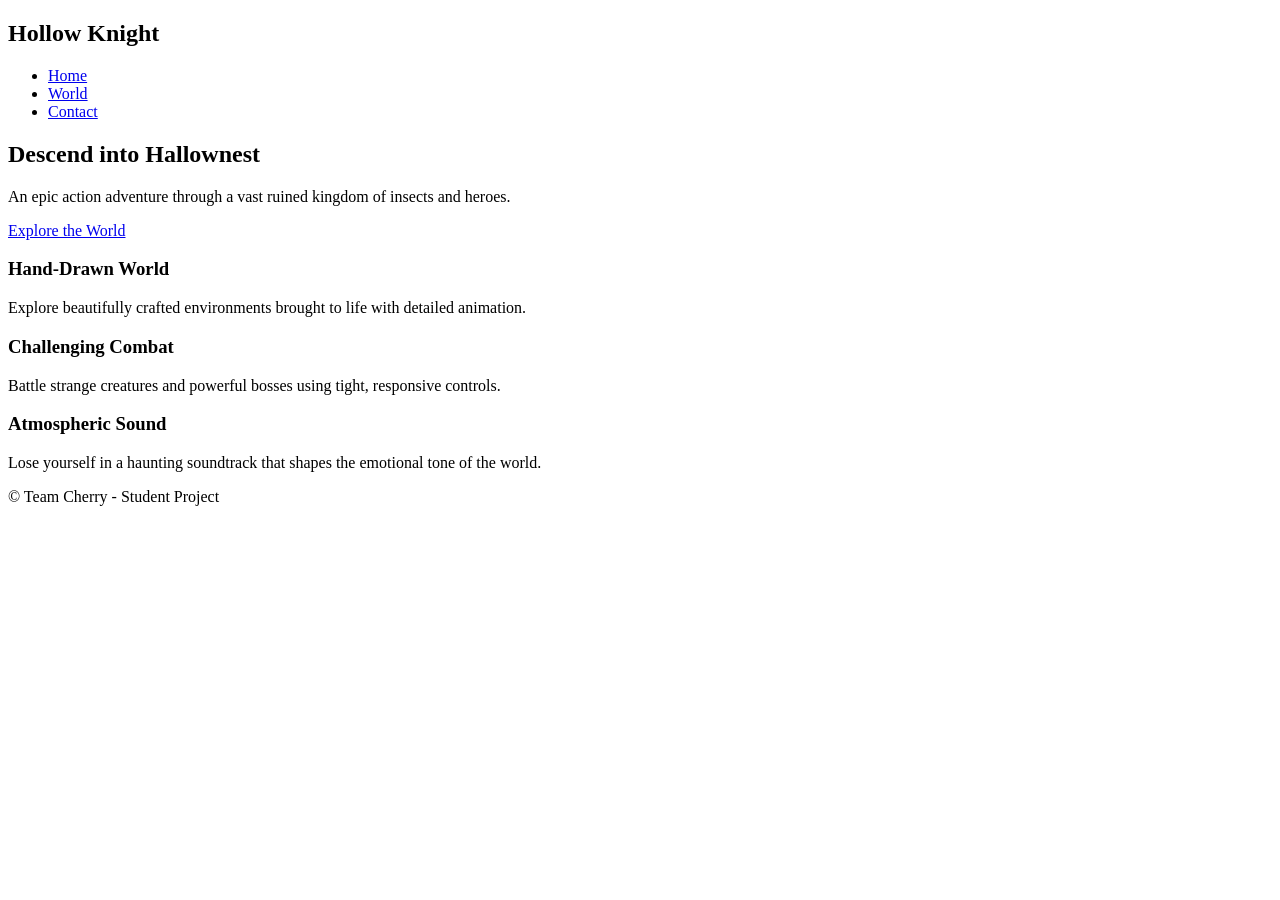
==== index.html @ 04926e55 "Add files via upload" ====
<!DOCTYPE html>
<html lang="en">
<head>
<meta charset="UTF-8">
<meta name="viewport" content="width=device-width, initial-scale=1.0">
<title>Hollow Knight</title>
<link rel="stylesheet" href="css/style.css">
</head>
<body>


<header>
<nav class="nav">
<h1 class="logo">Hollow Knight</h1>
<ul class="nav-links">
<li><a href="index.html">Home</a></li>
<li><a href="about.html">World</a></li>
<li><a href="contact.html">Contact</a></li>
</ul>
</nav>
</header>


<main>
<section class="hero">
<div class="hero-text">
<h2>Descend into Hallownest</h2>
<p>An epic action adventure through a vast ruined kingdom of insects and heroes.</p>
<a class="button" href="about.html">Explore the World</a>
</div>
</section>

<section class="features">
<article class="feature-card">
<h3>Hand-Drawn World</h3>
<p>Explore beautifully crafted environments brought to life with detailed animation.</p>
</article>
<article class="feature-card">
<h3>Challenging Combat</h3>
<p>Battle strange creatures and powerful bosses using tight, responsive controls.</p>
</article>
<article class="feature-card">
<h3>Atmospheric Sound</h3>
<p>Lose yourself in a haunting soundtrack that shapes the emotional tone of the world.</p>
</article>
</section>
</main>


<footer>
<p>&copy; Team Cherry - Student Project </p>
</footer>


</body>
</html>
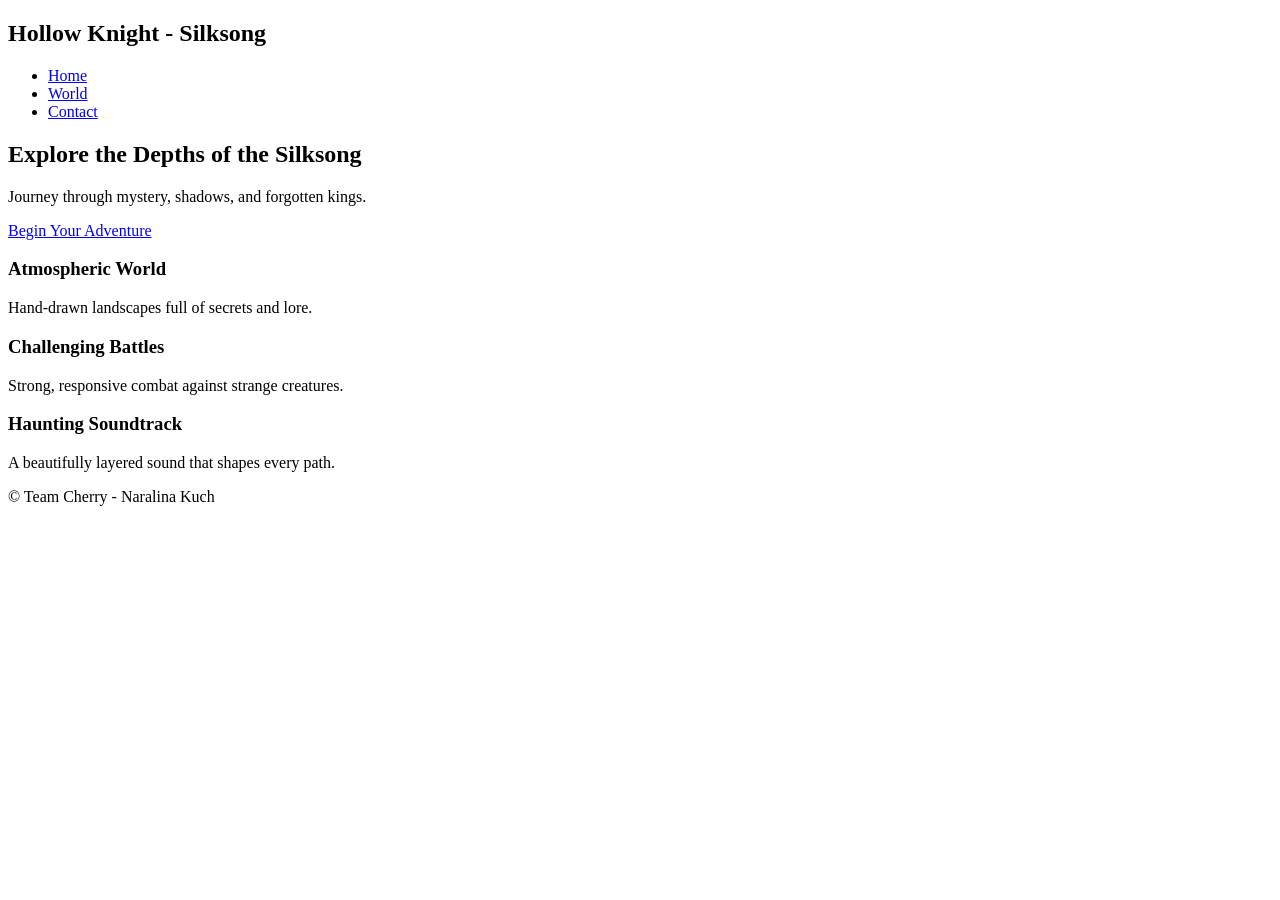
==== commit 1a679210: "Revise index.html for Hollow Knight - Silksong Updated the title and content to reflect the Silksong" ====
--- a/index.html
+++ b/index.html
@@ -1,56 +1,58 @@
 <!DOCTYPE html>
 <html lang="en">
 <head>
-<meta charset="UTF-8">
-<meta name="viewport" content="width=device-width, initial-scale=1.0">
-<title>Hollow Knight</title>
-<link rel="stylesheet" href="css/style.css">
+  <meta charset="UTF-8">
+  <meta name="viewport" content="width=device-width, initial-scale=1.0">
+  <title>Hollow Knight - Silksong</title>
+  <link rel="stylesheet" href="css/style.css">
 </head>
 <body>
 
+    <main>
+  <div class="container">
 
 <header>
-<nav class="nav">
-<h1 class="logo">Hollow Knight</h1>
-<ul class="nav-links">
-<li><a href="index.html">Home</a></li>
-<li><a href="about.html">World</a></li>
-<li><a href="contact.html">Contact</a></li>
-</ul>
-</nav>
+  <nav class="nav">
+    <h1 class="logo">Hollow Knight - Silksong</h1>
+    <ul class="nav-links">
+      <li><a href="index.html">Home</a></li>
+      <li><a href="about.html">World</a></li>
+      <li><a href="contact.html">Contact</a></li>
+    </ul>
+  </nav>
 </header>
 
+<main>
+  <section class="hero centered-hero">
+    <div class="hero-content">
+      <h2>Explore the Depths of the Silksong</h2>
+      <p>Journey through mystery, shadows, and forgotten kings.</p>
+      <a class="button cta-button" href="about.html">Begin Your Adventure</a>
+    </div>
+  </section>
 
-<main>
-<section class="hero">
-<div class="hero-text">
-<h2>Descend into Hallownest</h2>
-<p>An epic action adventure through a vast ruined kingdom of insects and heroes.</p>
-<a class="button" href="about.html">Explore the World</a>
-</div>
-</section>
-
-<section class="features">
-<article class="feature-card">
-<h3>Hand-Drawn World</h3>
-<p>Explore beautifully crafted environments brought to life with detailed animation.</p>
-</article>
-<article class="feature-card">
-<h3>Challenging Combat</h3>
-<p>Battle strange creatures and powerful bosses using tight, responsive controls.</p>
-</article>
-<article class="feature-card">
-<h3>Atmospheric Sound</h3>
-<p>Lose yourself in a haunting soundtrack that shapes the emotional tone of the world.</p>
-</article>
-</section>
+  <section class="features refined-features">
+    <article class="feature-card">
+      <h3>Atmospheric World</h3>
+      <p>Hand-drawn landscapes full of secrets and lore.</p>
+    </article>
+    <article class="feature-card">
+      <h3>Challenging Battles</h3>
+      <p>Strong, responsive combat against strange creatures.</p>
+    </article>
+    <article class="feature-card">
+      <h3>Haunting Soundtrack</h3>
+      <p>A beautifully layered sound that shapes every path.</p>
+    </article>
+  </section>
 </main>
 
+  </div>
+</main> 
 
 <footer>
-<p>&copy; Team Cherry - Student Project </p>
+  <p>© Team Cherry - Naralina Kuch</p>
 </footer>
-
 
 </body>
 </html>
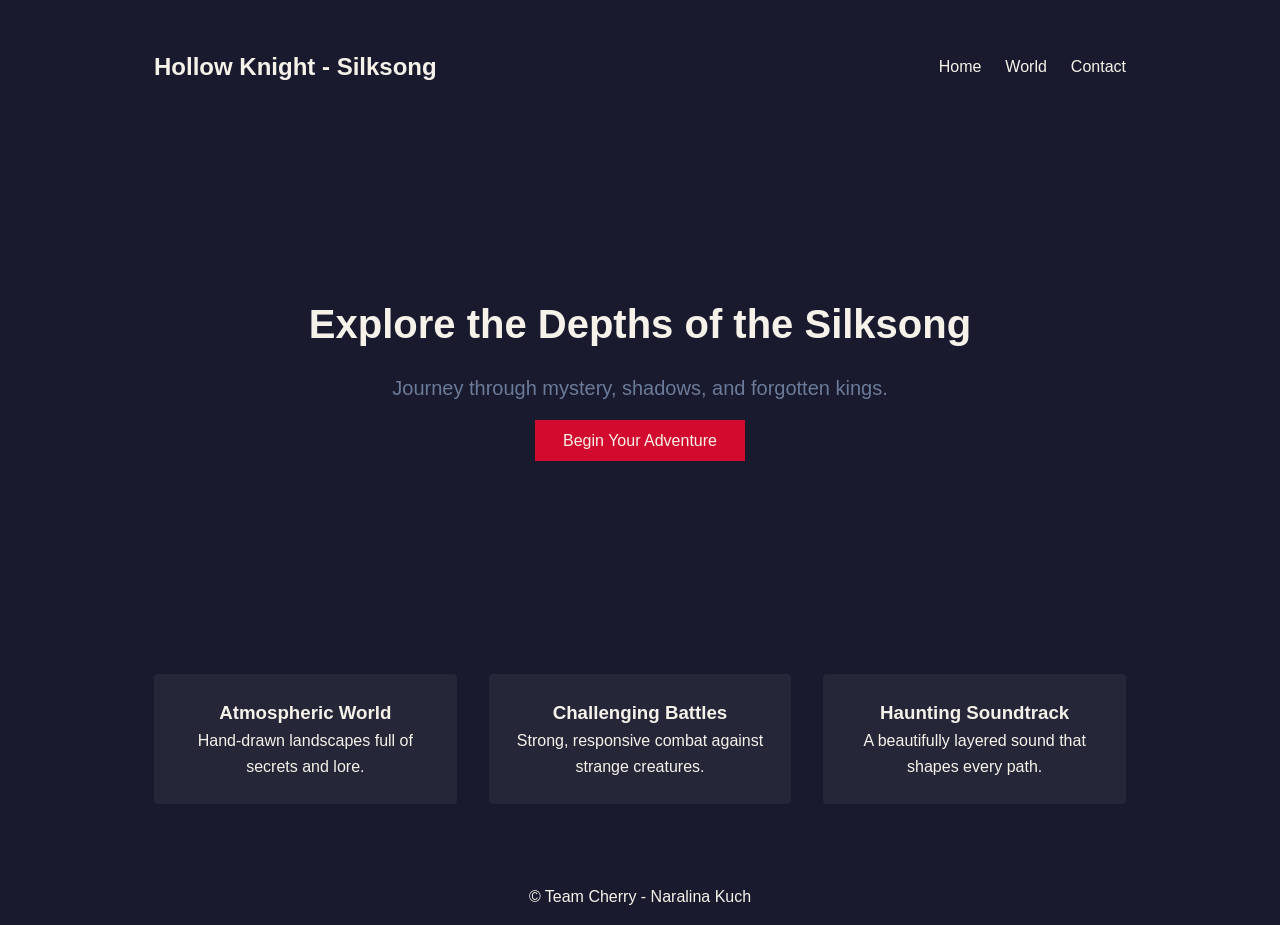
==== commit 58cea3b1: "Fix HTML formatting and structure" ====
--- a/index.html
+++ b/index.html
@@ -4,7 +4,7 @@
   <meta charset="UTF-8">
   <meta name="viewport" content="width=device-width, initial-scale=1.0">
   <title>Hollow Knight - Silksong</title>
-  <link rel="stylesheet" href="css/style.css">
+  <link rel="stylesheet" href="style.css">
 </head>
 <body>
 
@@ -56,3 +56,4 @@
 
 </body>
 </html>
+
--- a/style.css
+++ b/style.css
@@ -0,0 +1,125 @@
+/* Global */
+* {
+  box-sizing: border-box;
+  margin: 0;
+  padding: 0;
+}
+
+:root {
+  --bg-dark: #1a1a2e;
+  --text-light: #f6f2e9;
+  --accent-red: #d20a2e;
+  --muted-blue: #6a7b9a;
+}
+
+body {
+  font-family: Arial, sans-serif;
+  background-color: var(--bg-dark);
+  color: var(--text-light);
+  line-height: 1.6;
+}
+
+/* Navigation */
+header {
+  padding: 1rem 2rem;
+}
+
+.nav {
+  display: flex;
+  justify-content: space-between;
+  align-items: center;
+}
+
+.nav-links {
+  list-style: none;
+  display: flex;
+  gap: 1.5rem;
+}
+
+.nav a {
+  text-decoration: none;
+  color: var(--text-light);
+  font-weight: 500;
+}
+
+/* Hero */
+.centered-hero {
+  display: flex;
+  justify-content: center;
+  align-items: center;
+  text-align: center;
+  height: 60vh;
+  padding: 2rem;
+}
+
+.hero-content h2 {
+  font-size: 2.5rem;
+  margin-bottom: 1rem;
+}
+
+.hero-content p {
+  font-size: 1.25rem;
+  margin-bottom: 1.5rem;
+  color: var(--muted-blue);
+}
+
+.cta-button {
+  background-color: var(--accent-red);
+  color: var(--text-light);
+  padding: 0.75rem 1.75rem;
+  text-decoration: none;
+  font-size: 1rem;
+}
+
+/* Features */
+.refined-features {
+  display: grid;
+  grid-template-columns: repeat(auto-fit, minmax(220px, 1fr));
+  gap: 2rem;
+  padding: 2rem;
+  text-align: center;
+}
+
+.feature-card {
+  background-color: rgba(255, 255, 255, 0.05);
+  padding: 1.5rem;
+  border-radius: 4px;
+}
+
+/* Footer */
+footer {
+  text-align: center;
+  padding: 1rem;
+  margin-top: 2rem;
+}
+
+
+html, body {
+    height: 100%;
+    margin: 0;
+}
+
+/* Flex layout for whole page */
+body {
+    display: flex;
+    flex-direction: column;
+    min-height: 100vh;
+}
+
+
+main {
+    flex: 1;
+}
+
+
+footer {
+    margin-top: auto;
+}
+
+.container {
+    max-width: 1100px;
+    margin: 0 auto;
+    padding: 2rem;
+}
+
+
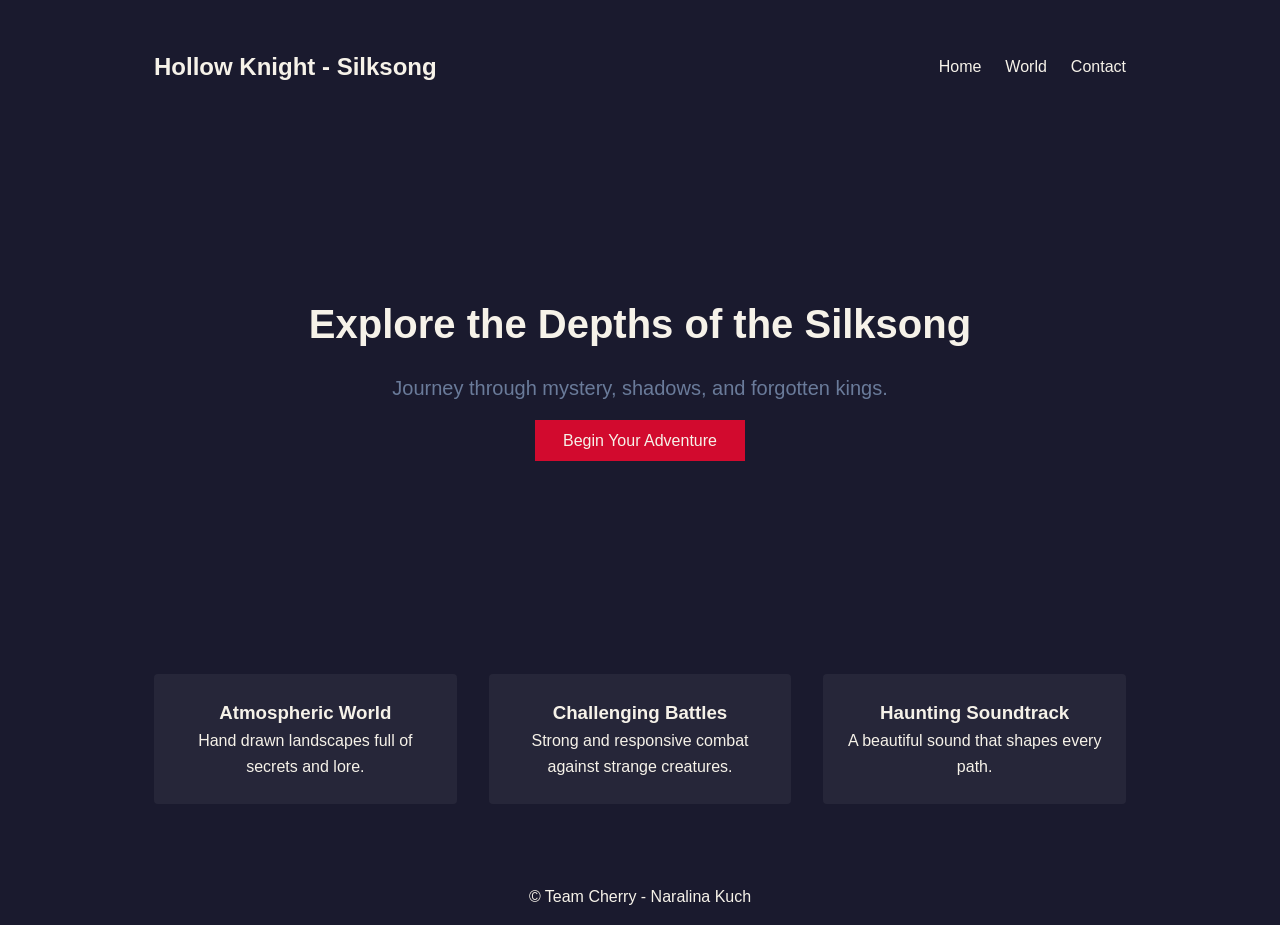
==== commit 74477bad: "Refactor index.html for improved structure and content Updated the HTML structure and content for be" ====
--- a/index.html
+++ b/index.html
@@ -34,15 +34,15 @@
   <section class="features refined-features">
     <article class="feature-card">
       <h3>Atmospheric World</h3>
-      <p>Hand-drawn landscapes full of secrets and lore.</p>
+      <p>Hand drawn landscapes full of secrets and lore.</p>
     </article>
     <article class="feature-card">
       <h3>Challenging Battles</h3>
-      <p>Strong, responsive combat against strange creatures.</p>
+      <p>Strong and responsive combat against strange creatures.</p>
     </article>
     <article class="feature-card">
       <h3>Haunting Soundtrack</h3>
-      <p>A beautifully layered sound that shapes every path.</p>
+      <p>A beautiful sound that shapes every path.</p>
     </article>
   </section>
 </main>
@@ -57,3 +57,4 @@
 </body>
 </html>
 
+
